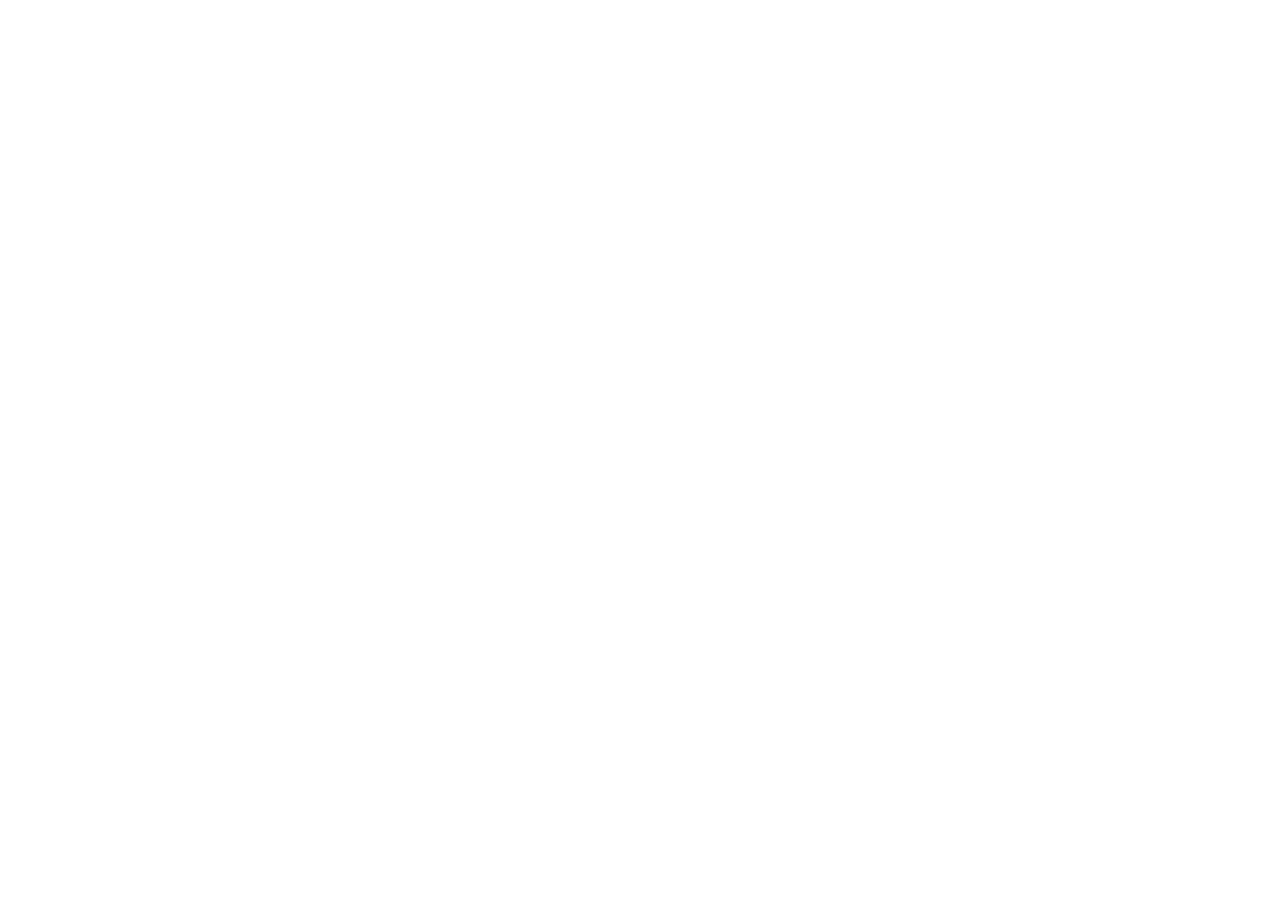
==== index.html @ 5a1f3284 "alap" ====
<!DOCTYPE html>
<html lang="hu">
<head>
    <meta charset="UTF-8">
    <link rel="stylesheet" href="css/bootstrap.min.css">
    <link rel="stylesheet" href="css/bootstrap-reboot.min.css">
    <link rel="stylesheet" href="css/bootstrap-grid.min.css">
    <link rel="stylesheet" href="css/stílus.css">
    <script src="js/bootstrap.min.js"></script>
    <script src="js/alap.js"></script>
    <title>Document</title>
</head>
<body>

</body>
</html>
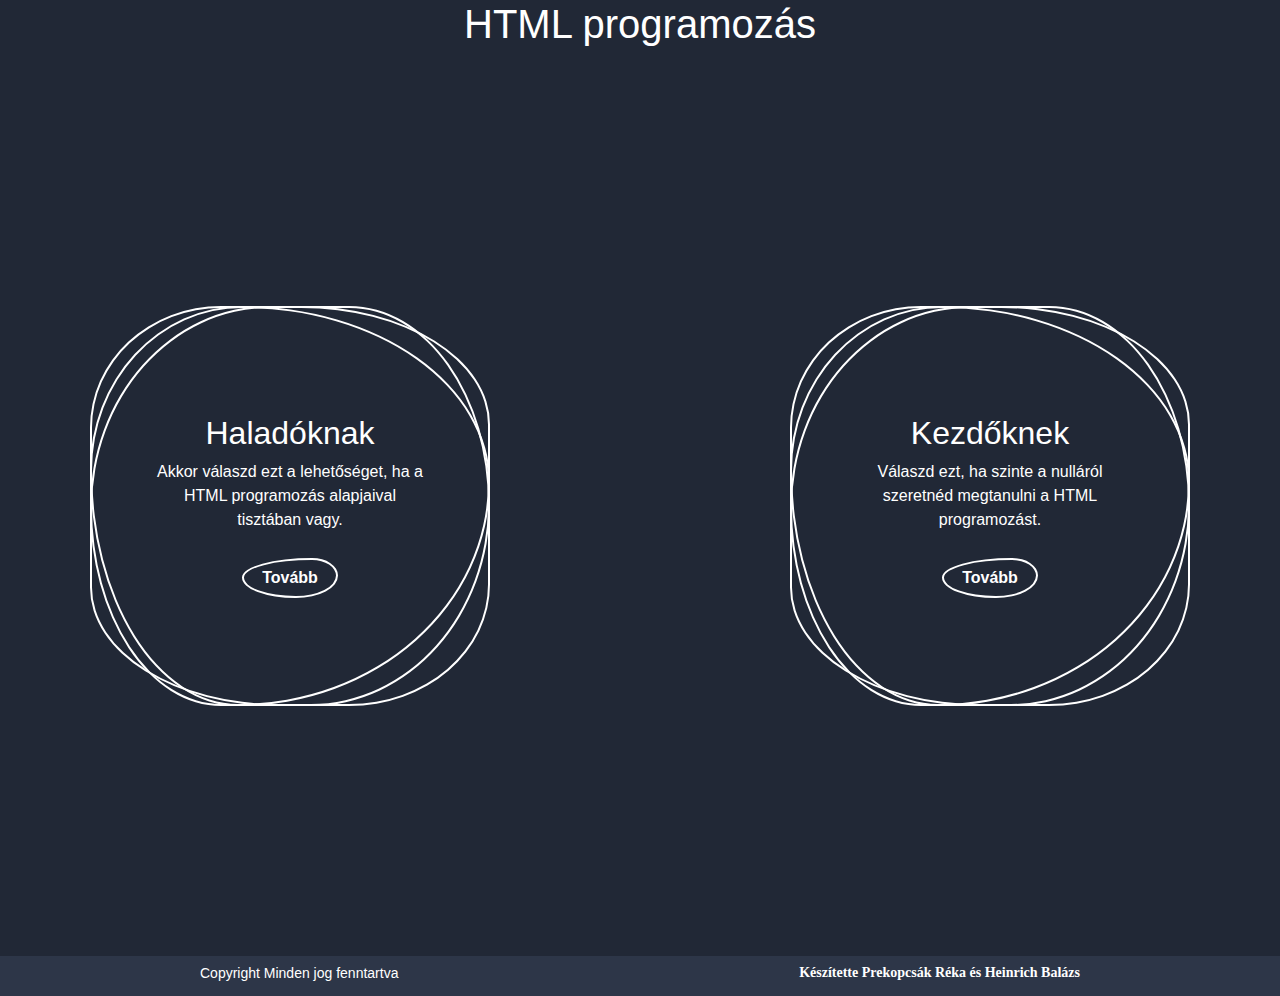
==== commit a034e381: "html (nem reszponviv illetve pls nézd meg miért nem lehet a h1et normálisan lentébb rakni)" ====
--- a/index.html
+++ b/index.html
@@ -3,14 +3,44 @@
 <head>
     <meta charset="UTF-8">
     <link rel="stylesheet" href="css/bootstrap.min.css">
-    <link rel="stylesheet" href="css/bootstrap-reboot.min.css">
-    <link rel="stylesheet" href="css/bootstrap-grid.min.css">
-    <link rel="stylesheet" href="css/stílus.css">
+    <link rel="stylesheet" href="css/index.css">
     <script src="js/bootstrap.min.js"></script>
     <script src="js/alap.js"></script>
-    <title>Document</title>
+    <title>HTML programozás</title>
 </head>
 <body>
-
+    <h1>HTML programozás</h1>
+    <div class="egesz">
+        <div class="doboz" id="baldoboz">
+            <span></span>
+            <span></span>
+            <span></span>
+            <div class="content">
+                <h2>Haladóknak</h2>
+                <p>Akkor válaszd ezt a lehetőséget, ha a HTML programozás alapjaival tisztában vagy.</p>
+                <a href="halado.html">Tovább</a>
+            </div>
+        </div>
+        <div class="doboz" id="jobbdoboz">
+            <span></span>
+            <span></span>
+            <span></span>
+            <div class="content">
+                <h2>Kezdőknek</h2>
+                <p>Válaszd ezt, ha szinte a nulláról szeretnéd megtanulni a HTML programozást.</p>
+                <a href="">Tovább</a>
+            </div>
+        </div>
+    </div>
+    <footer>
+        <div class="containerr">
+            <div class="copyrightt">
+              <p>Copyright Minden jog fenntartva</p>
+            </div>
+            <div class="keszitette">
+              <p>Készítette Prekopcsák Réka és Heinrich Balázs</p>
+            </div>
+          </div>
+    </footer>
 </body>
 </html>--- a/css/index.css
+++ b/css/index.css
@@ -0,0 +1,128 @@
+body{
+    background-color: #212836;
+}
+.egesz{
+    background-color: #212836;
+    display: flex;
+    justify-content: center;
+    align-items: center;
+    min-height: 100vh;
+   
+
+}
+.doboz{
+    position: relative;
+    width: 400px;
+    height: 400px;
+    display: flex;
+    justify-content: center;
+    align-items: center;
+}
+.doboz span:nth-child(1){
+    position: absolute;
+    top: 0;
+    left: 0;
+    width: 100%;
+    height: 100%;
+    border: 2px solid #fff;
+    border-radius: 38% 62% 63% 37% / 41% 44% 56% 59%;
+}
+
+.doboz span:nth-child(2){
+    position: absolute;
+    top: 0;
+    left: 0;
+    width: 100%;
+    height: 100%;
+    border: 2px solid #fff;
+    border-radius: 41% 44% 56% 59% / 38% 62% 63% 37%;
+}
+
+.doboz span:nth-child(3){
+    position: absolute;
+    top: 0;
+    left: 0;
+    width: 100%;
+    height: 100%;
+    border: 2px solid #fff;
+    border-radius: 56% 59% 44% 41% / 63% 37% 38% 62%;
+}
+
+.content{
+    position: relative;
+    padding: 40px 60px;
+    color: #fff;
+    text-align: center;
+    transition: 0.5s;
+    z-index: 1000;
+}
+
+.content a{
+    position: relative;
+    display: inline-block;
+    margin-top: 10px;
+    border: 2px solid #fff;
+    padding: 6px 18px;
+    text-decoration: none;
+    color: #fff;
+    font-weight: 600;
+    border-radius: 73% 27% 44% 56% / 49% 44% 56% 51%;
+}
+
+.content a:hover{
+    background: #fff;
+    color: #333;
+}
+
+#jobbdoboz{
+    float: left;
+    margin-left: 150px;
+}
+
+#baldoboz{
+    float: right;
+    margin-right: 150px;
+}
+
+h1{
+    text-align: center;
+    color: #fff;
+}
+footer{
+    margin: 0;
+    height: 40px;
+    width: 100%;
+    background-color: #2d3648;
+    padding: 10px 0;
+  }
+  
+  footer p{
+    color: #ffffff;
+  }
+  
+  footer .copyright, .copyrightt{
+    float: left;
+  }
+  
+  footer .copyright p, .copyrightt p{
+    text-align: center;
+    font-size: 14px;
+    line-height: 14px;
+    margin-left: 200px;
+  }
+  
+  footer .keszitette{
+    float: right;
+  }
+  
+  footer .keszitette p{
+    font-family: 'Roboto Slab', serif;
+    font-weight: 700;
+    text-align: center;
+    font-size: 14px;
+    line-height: 14px;
+    margin-right: 200px;
+  }
+  .sorveg:hover{
+    background-color: #24324e77;
+  }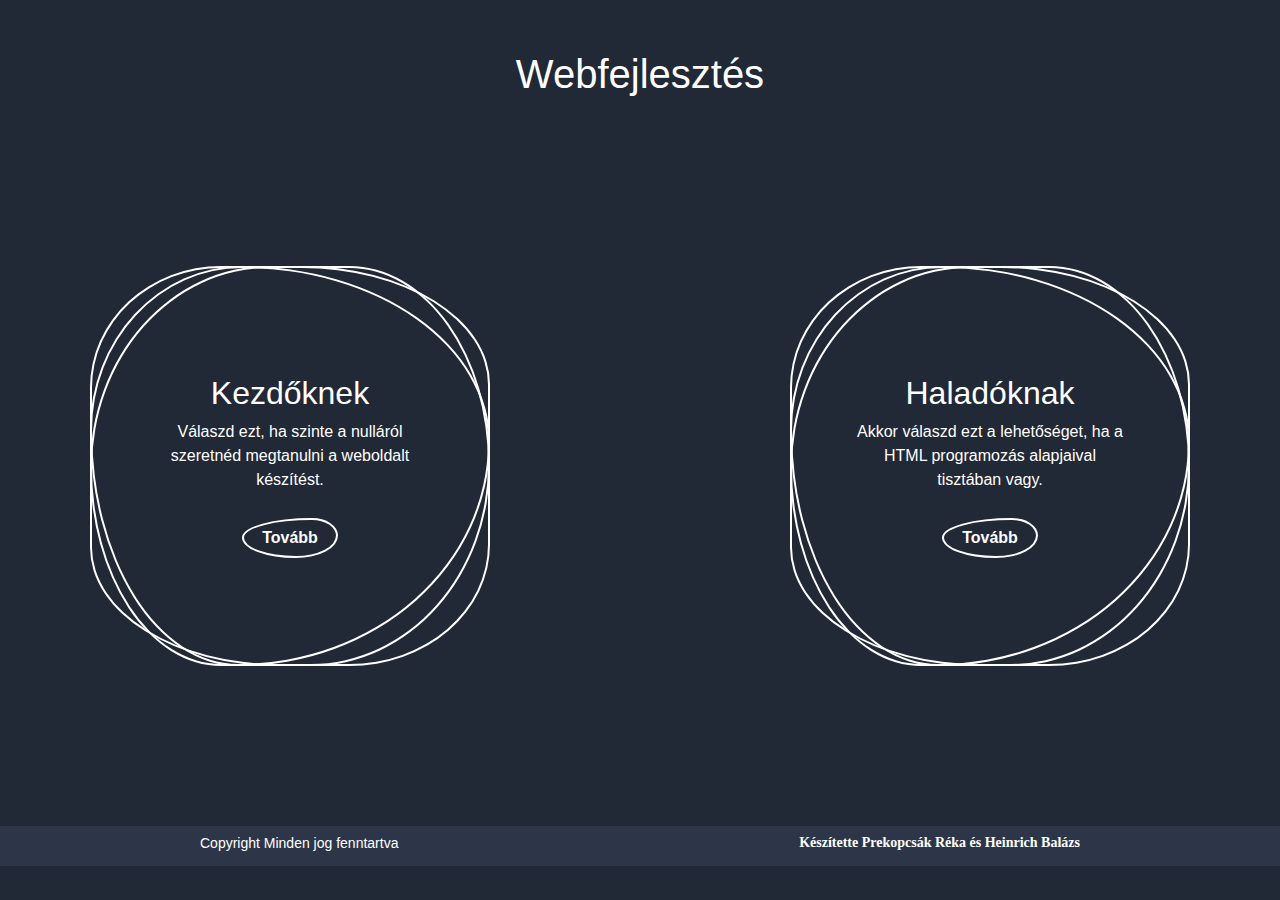
==== commit 895f3ee6: "javitas&bodyszinez" ====
--- a/index.html
+++ b/index.html
@@ -4,43 +4,46 @@
     <meta charset="UTF-8">
     <link rel="stylesheet" href="css/bootstrap.min.css">
     <link rel="stylesheet" href="css/index.css">
+    <link rel="stylesheet" href="css/stílus.css">
     <script src="js/bootstrap.min.js"></script>
     <script src="js/alap.js"></script>
-    <title>HTML programozás</title>
+    <title>Webfejlesztés</title>
 </head>
 <body>
-    <h1>HTML programozás</h1>
-    <div class="egesz">
-        <div class="doboz" id="baldoboz">
-            <span></span>
-            <span></span>
-            <span></span>
-            <div class="content">
-                <h2>Haladóknak</h2>
-                <p>Akkor válaszd ezt a lehetőséget, ha a HTML programozás alapjaival tisztában vagy.</p>
-                <a href="halado.html">Tovább</a>
+    <div class="minden">
+        <h1>Webfejlesztés</h1>
+        <div class="egesz">
+            <div class="doboz" id="baldoboz">
+                <span></span>
+                <span></span>
+                <span></span>
+                <div class="content">
+                    <h2>Kezdőknek</h2>
+                    <p>Válaszd ezt, ha szinte a nulláról szeretnéd megtanulni a weboldalt készítést.</p>
+                    <a href="">Tovább</a>
+                </div>
+            </div>
+            <div class="doboz" id="jobbdoboz">
+                <span></span>
+                <span></span>
+                <span></span>
+                <div class="content">
+                    <h2>Haladóknak</h2>
+                    <p>Akkor válaszd ezt a lehetőséget, ha a HTML programozás alapjaival tisztában vagy.</p>
+                    <a href="halado.html">Tovább</a>
+                </div>
             </div>
         </div>
-        <div class="doboz" id="jobbdoboz">
-            <span></span>
-            <span></span>
-            <span></span>
-            <div class="content">
-                <h2>Kezdőknek</h2>
-                <p>Válaszd ezt, ha szinte a nulláról szeretnéd megtanulni a HTML programozást.</p>
-                <a href="">Tovább</a>
+        <footer>
+            <div class="containerr">
+                <div class="copyrightt">
+                <p>Copyright Minden jog fenntartva</p>
+                </div>
+                <div class="keszitette">
+                <p>Készítette Prekopcsák Réka és Heinrich Balázs</p>
+                </div>
             </div>
-        </div>
+        </footer>
     </div>
-    <footer>
-        <div class="containerr">
-            <div class="copyrightt">
-              <p>Copyright Minden jog fenntartva</p>
-            </div>
-            <div class="keszitette">
-              <p>Készítette Prekopcsák Réka és Heinrich Balázs</p>
-            </div>
-          </div>
-    </footer>
 </body>
 </html>--- a/css/index.css
+++ b/css/index.css
@@ -6,7 +6,7 @@
     display: flex;
     justify-content: center;
     align-items: center;
-    min-height: 100vh;
+    min-height: 80vh;
    
 
 }
@@ -87,42 +87,5 @@
 h1{
     text-align: center;
     color: #fff;
+    padding-top: 50px;
 }
-footer{
-    margin: 0;
-    height: 40px;
-    width: 100%;
-    background-color: #2d3648;
-    padding: 10px 0;
-  }
-  
-  footer p{
-    color: #ffffff;
-  }
-  
-  footer .copyright, .copyrightt{
-    float: left;
-  }
-  
-  footer .copyright p, .copyrightt p{
-    text-align: center;
-    font-size: 14px;
-    line-height: 14px;
-    margin-left: 200px;
-  }
-  
-  footer .keszitette{
-    float: right;
-  }
-  
-  footer .keszitette p{
-    font-family: 'Roboto Slab', serif;
-    font-weight: 700;
-    text-align: center;
-    font-size: 14px;
-    line-height: 14px;
-    margin-right: 200px;
-  }
-  .sorveg:hover{
-    background-color: #24324e77;
-  }--- a/css/stílus.css
+++ b/css/stílus.css
@@ -0,0 +1,35 @@
+footer{
+    margin: 0;
+    height: 40px;
+    width: 100%;
+    background-color: #2d3648;
+    padding: 10px 0;
+  }
+  
+  footer p{
+    color: #ffffff;
+  }
+  
+  footer .copyright, .copyrightt{
+    float: left;
+  }
+  
+  footer .copyright p, .copyrightt p{
+    text-align: center;
+    font-size: 14px;
+    line-height: 14px;
+    margin-left: 200px;
+  }
+  
+  footer .keszitette{
+    float: right;
+  }
+  
+  footer .keszitette p{
+    font-family: 'Roboto Slab', serif;
+    font-weight: 700;
+    text-align: center;
+    font-size: 14px;
+    line-height: 14px;
+    margin-right: 200px;
+  }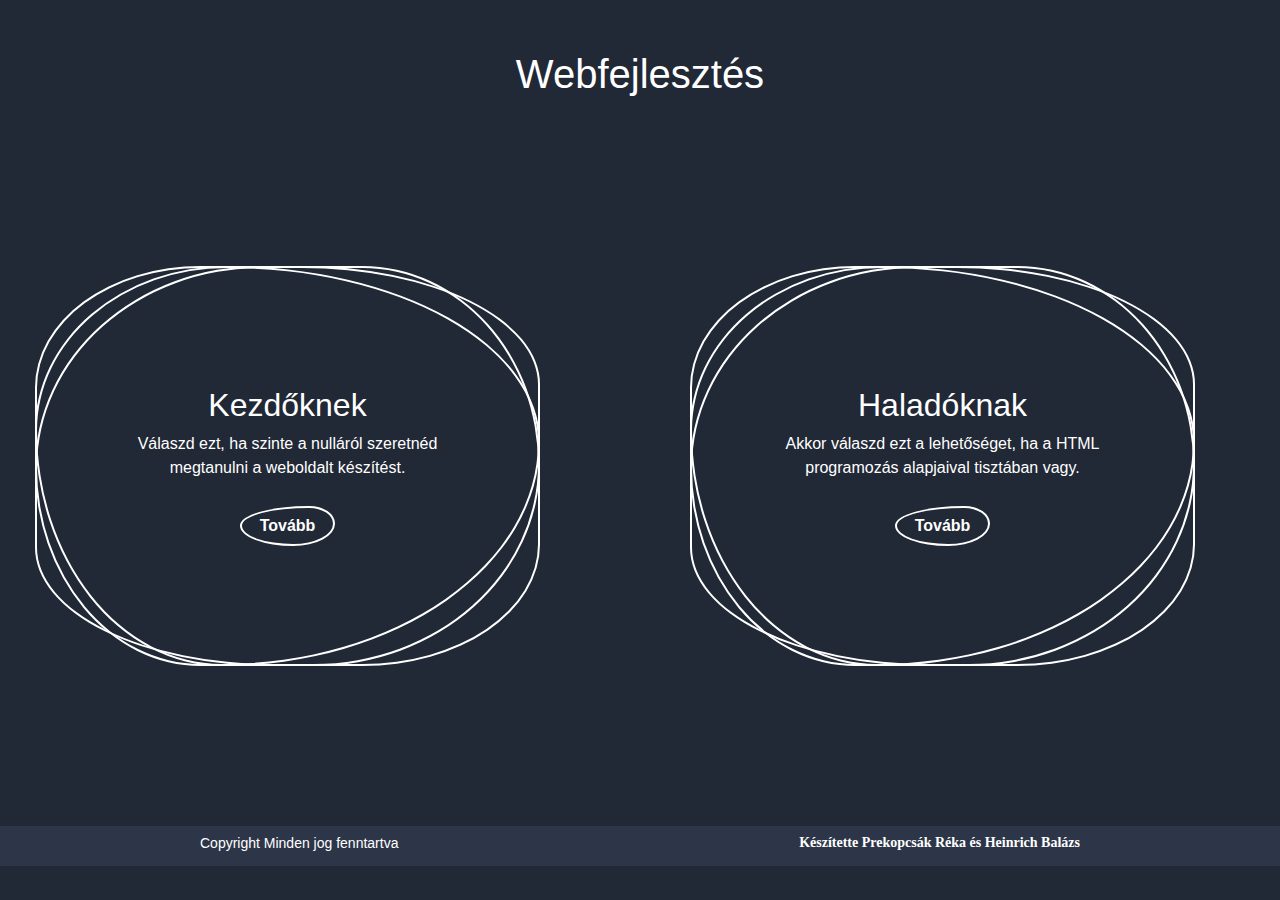
==== commit 4da5f291: "index respo" ====
--- a/index.html
+++ b/index.html
@@ -12,18 +12,18 @@
 <body>
     <div class="minden">
         <h1>Webfejlesztés</h1>
-        <div class="egesz">
-            <div class="doboz" id="baldoboz">
+        <div class="egesz row">
+            <div class="doboz col" id="baldoboz">
                 <span></span>
                 <span></span>
                 <span></span>
                 <div class="content">
                     <h2>Kezdőknek</h2>
                     <p>Válaszd ezt, ha szinte a nulláról szeretnéd megtanulni a weboldalt készítést.</p>
-                    <a href="">Tovább</a>
+                    <a href="kezdoknek.html">Tovább</a>
                 </div>
             </div>
-            <div class="doboz" id="jobbdoboz">
+            <div class="doboz col" id="jobbdoboz">
                 <span></span>
                 <span></span>
                 <span></span>
--- a/css/index.css
+++ b/css/index.css
@@ -1,14 +1,13 @@
 body{
     background-color: #212836;
 }
+
 .egesz{
     background-color: #212836;
     display: flex;
     justify-content: center;
     align-items: center;
     min-height: 80vh;
-   
-
 }
 .doboz{
     position: relative;
@@ -76,12 +75,12 @@
 
 #jobbdoboz{
     float: left;
-    margin-left: 150px;
+    margin: 20px 150px;
 }
 
 #baldoboz{
     float: right;
-    margin-right: 150px;
+    margin: 20px 150px;
 }
 
 h1{
@@ -89,3 +88,20 @@
     color: #fff;
     padding-top: 50px;
 }
+@media only screen and (max-width:1300px){
+    #jobbdoboz{
+        margin: 20px 100px;
+    }
+    #baldoboz{
+        margin: 20px 50px;
+    }
+}
+
+@media only screen and (max-width:900px){
+    #jobbdoboz{
+        margin: 50px 150px;
+    }
+    #baldoboz{
+        margin: 50px 150px;
+    }
+}
--- a/css/stílus.css
+++ b/css/stílus.css
@@ -32,4 +32,12 @@
     font-size: 14px;
     line-height: 14px;
     margin-right: 200px;
+  } 
+  @media only screen and (max-width: 900px){
+    footer .copyright p, .copyrightt p{
+      margin-left: 20px;
+    }
+    footer .keszitette p{
+      margin-right: 20px;
+    } 
   }